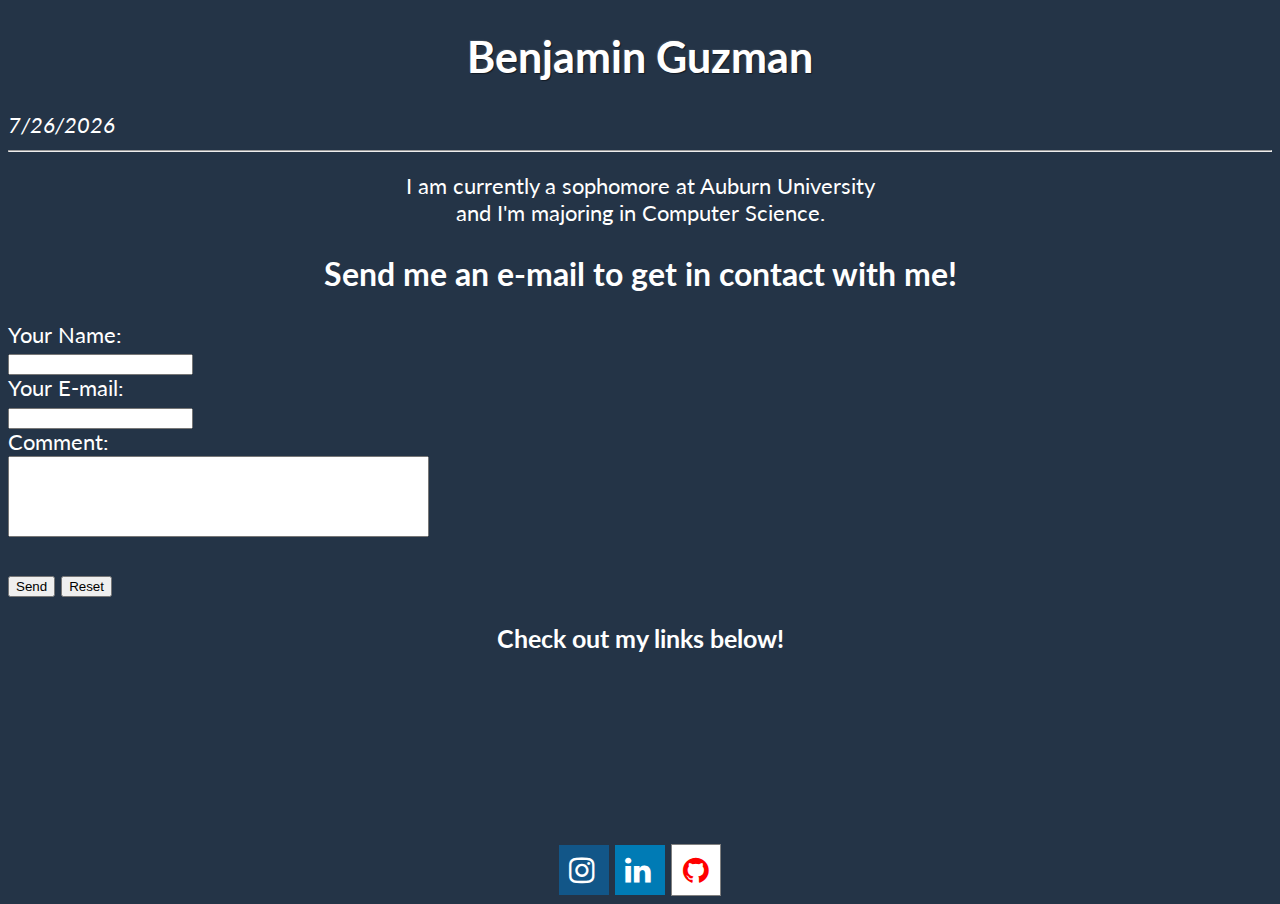
==== index.html @ cd4e42e4 "Fixed comment box error; made it static" ====
<!DOCTYPE html>
<html>
	<head>
		<title>Benjamin Guzman</title>
		<meta name="viewport" content="width=device-width, initial-scale=1">
		<!-- Add icon library -->
		<link rel="stylesheet" href="https://cdnjs.cloudflare.com/ajax/libs/font-awesome/4.7.0/css/font-awesome.min.css">
		<link rel="stylesheet" href="stylesheets/main.css">
		<script src="javascript/main.js"></script>
		<script type="text/javascript">
			function showDate() {
			var d = new Date();
			var curr_date = d.getDate();
			var curr_month = d.getMonth() + 1; //months == zero based
			var curr_year = d.getFullYear();
			document.write( curr_month + "/" + curr_date + "/" + curr_year);
			}
		</script
	</head>
	<body>
		<h1>Benjamin Guzman</h1>
		<i><script type="text/javascript">showDate();</script></i>

		<hr>

		<p> 		I am currently a sophomore at Auburn University<br>
					and I'm majoring in Computer Science.
		</p>

		<h2>Send me an e-mail to get in contact with me!</h2>
		
		
		<form action="https://formspree.io/benguzman1010@gmail.com" method="POST" >
			Your Name:<br>
			<input type="text" name="name"><br>
			Your E-mail:<br>
			<input type="text" name="mail"><br>
			Comment:<br>
			<!-- changed comment box size -->
			<textarea name="comment" cols="50" rows="5" tabindex="52"></textarea><br><br>
			<input type="submit" value="Send">
			<input type="reset" value="Reset">
		</form>
		
		<h3>Check out my links below!</h3>

		<div class ="container2">
		<!-- "target="_blank" added for new tab to open upon clicking-->

		<a href="https://www.instagram.com/benguzman10/" target="_blank" class="fa fa-instagram"></a>
		<a href="https://www.linkedin.com/public-profile/settings?trk=d_flagship3_profile_self_view_public_profile&lipi=urn%3Ali%3Apage%3Ad_flagship3_profile_self_edit_top_card%3B%2FqX2FecERJSENiHmetF2tg%3D%3D" target="_blank" class="fa fa-linkedin"></a>
		<a href="https://github.com/bguzman10" target="_blank" class="fa fa-github"></a>
		</div>

	</body>
</html>
---- stylesheets/main.css ----
@import url(http://fonts.googleapis.com/css?family=Lato:300,400);
@font-face {
	
	font-weight: normal;
	font-style: normal;
	font-family: 'codropsicons';
	src:url('../fonts/codropsicons/codropsicons.eot');
	src:url('../fonts/codropsicons/codropsicons.eot?#iefix') format('embedded-opentype'),
		url('../fonts/codropsicons/codropsicons.woff') format('woff'),
		url('../fonts/codropsicons/codropsicons.ttf') format('truetype'),
		url('../fonts/codropsicons/codropsicons.svg#codropsicons') format('svg');
}

*, *:after, *:before { -webkit-box-sizing: border-box; -moz-box-sizing: border-box; box-sizing: border-box; }
.clearfix:before, .clearfix:after { content: ''; display: table; }
.clearfix:after { clear: both; }


body {
	background-color: #243447;
	color: #fff;
	font-size: 135%;
	line-height: 1.25;
	font-family: 'Lato', 'Avenir Next', Arial, sans-serif;
}

a {
	color: #99cc33;
	text-decoration: none;
	outline: none;
}
p {
		text-align: center;
}

h1 {
		color: #fff;
		text-align: center;
		background: #666666;
		-webkit-background-clip: text;
		-moz-background-clip: text;
		background-clip: text;
		text-shadow: -1px -1px 1px rgba(255,255,255,.1), 1px 1px 1px rgba(0,0,0,.5);
		
}
h2 {
		text-align: center;
}
h3 {
		text-align: center;
}
a {
	color: red;
}

body {
		margin: 10;
		padding: 0;

}
textarea {
	resize: none;
}
/* Style font for icons. */
.fa {
  padding: 10px;
  font-size: 30px;
  width: 50px;
  text-align: left;
  text-decoration: none;

}
.container2{
	text-align: center;
	margin-top: 90px;
}
/* Hover effect. */
.fa:hover {
  opacity: 0.7;
}
/* LinkedIn color. */
.fa-linkedin {
  background: #007bb5;
  color: white;
}
/* IG color. */
.fa-instagram {
	background: #125688;
	color: white;
}
.fa-github {
	border: 0.2px solid grey;
	background: white;
	text-align: center;
	margin-top: 100px;
}
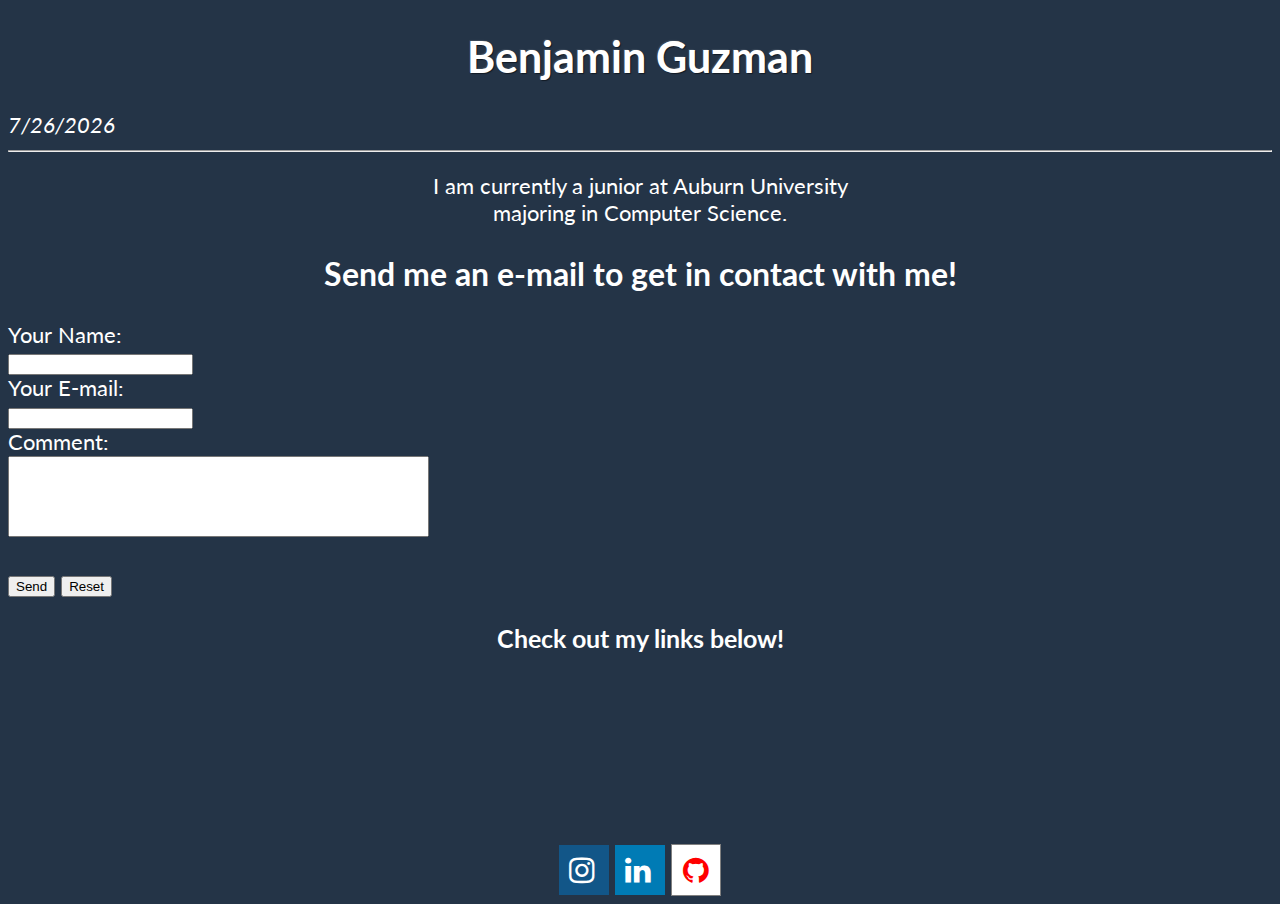
==== commit a3372e99: "Update index.html" ====
--- a/index.html
+++ b/index.html
@@ -23,8 +23,8 @@
 
 		<hr>
 
-		<p> 		I am currently a sophomore at Auburn University<br>
-					and I'm majoring in Computer Science.
+		<p> 		I am currently a junior at Auburn University<br>
+					 majoring in Computer Science.
 		</p>
 
 		<h2>Send me an e-mail to get in contact with me!</h2>
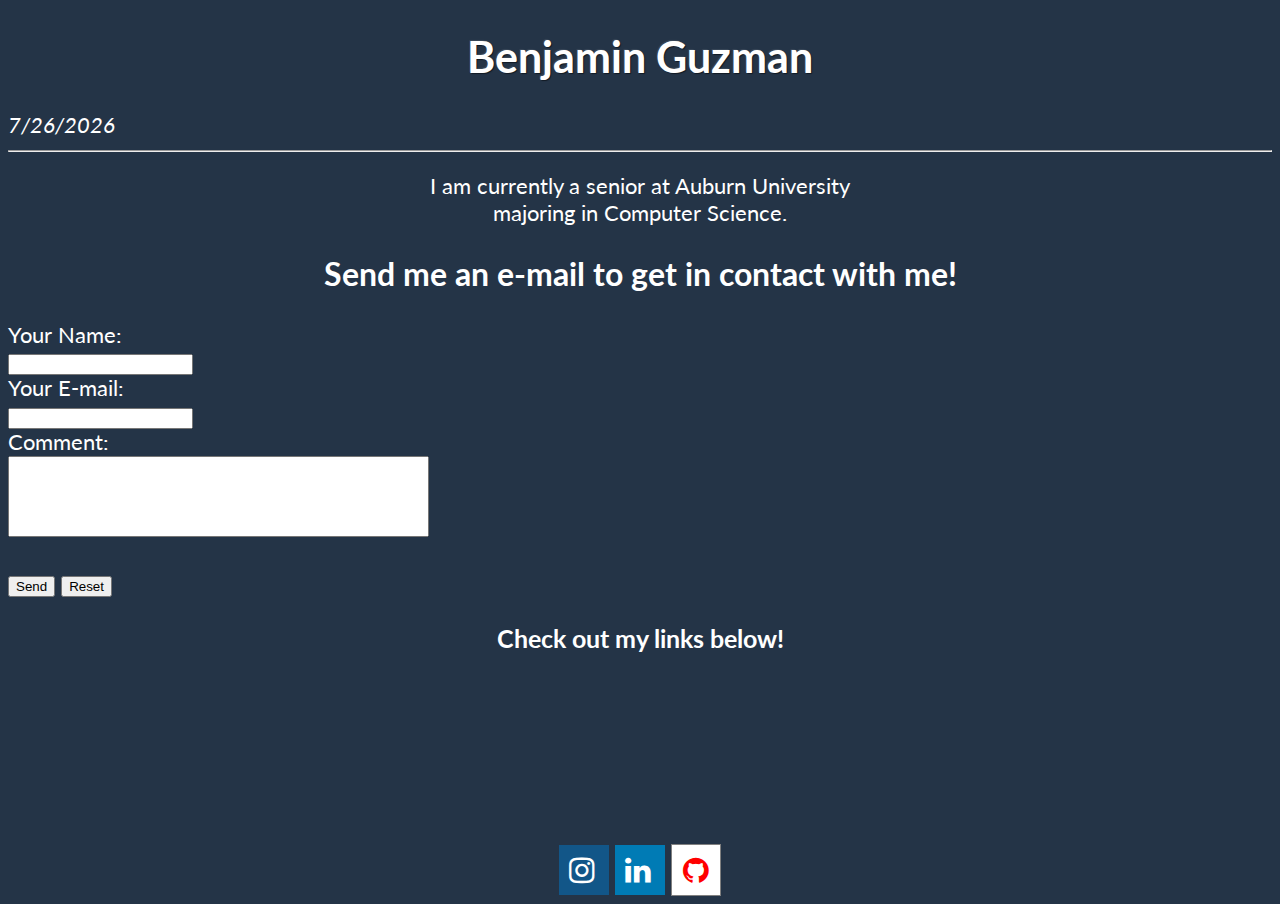
==== commit 7bc908c1: "Update index.html" ====
--- a/index.html
+++ b/index.html
@@ -23,7 +23,7 @@
 
 		<hr>
 
-		<p> 		I am currently a junior at Auburn University<br>
+		<p> 		I am currently a senior at Auburn University<br>
 					 majoring in Computer Science.
 		</p>
 
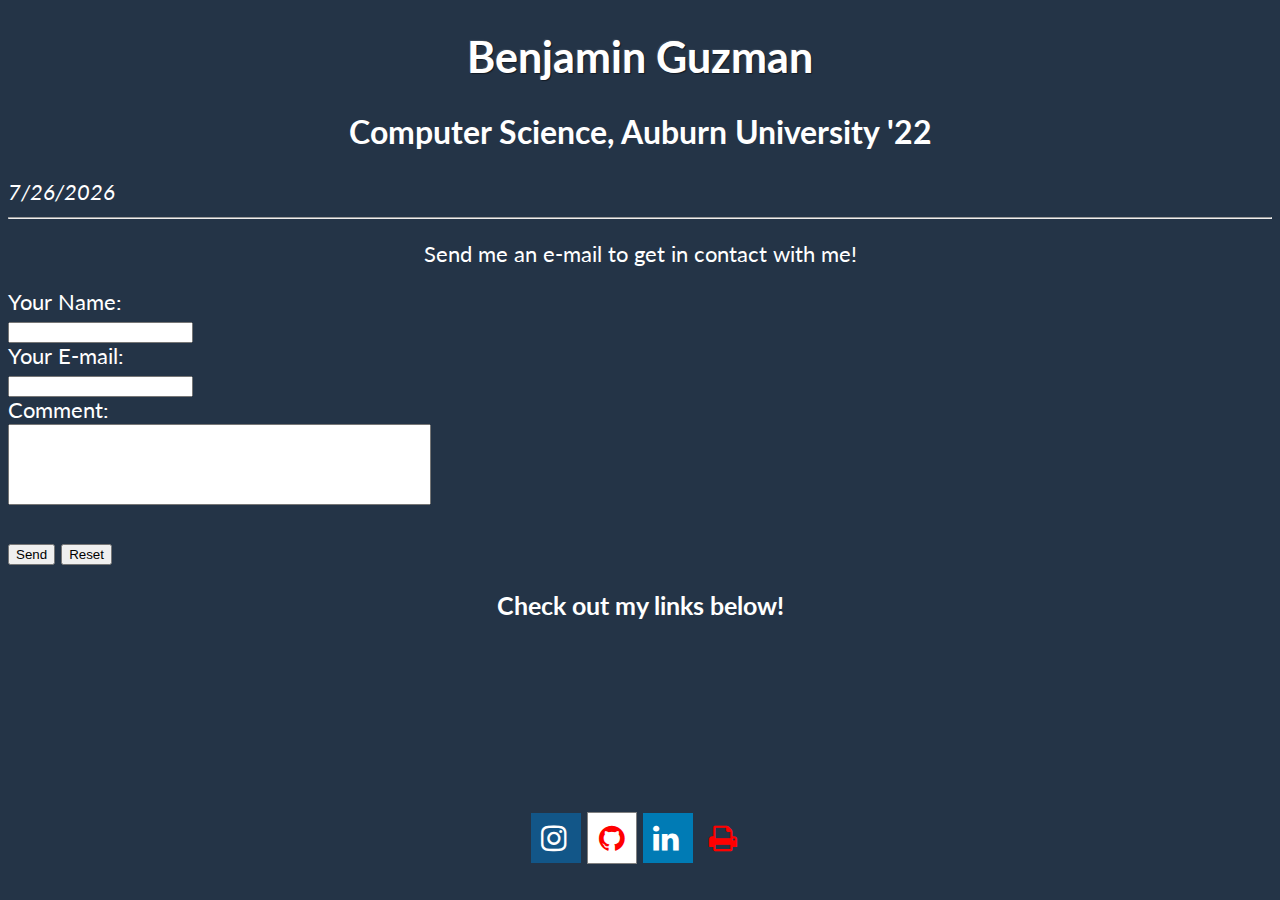
==== commit 403d01e2: "Update index.html" ====
--- a/index.html
+++ b/index.html
@@ -19,15 +19,15 @@
 	</head>
 	<body>
 		<h1>Benjamin Guzman</h1>
+		<h2>Computer Science, Auburn University '22</h2>
 		<i><script type="text/javascript">showDate();</script></i>
 
 		<hr>
 
-		<p> 		I am currently a senior at Auburn University<br>
-					 majoring in Computer Science.
+		<p> 		Send me an e-mail to get in contact with me!
 		</p>
 
-		<h2>Send me an e-mail to get in contact with me!</h2>
+		
 		
 		
 		<form action="https://formspree.io/benguzman1010@gmail.com" method="POST" >
@@ -48,8 +48,9 @@
 		<!-- "target="_blank" added for new tab to open upon clicking-->
 
 		<a href="https://www.instagram.com/benguzman10/" target="_blank" class="fa fa-instagram"></a>
+		<a href="https://github.com/bguzman10" target="_blank" class="fa fa-github"></a>
 		<a href="https://www.linkedin.com/public-profile/settings?trk=d_flagship3_profile_self_view_public_profile&lipi=urn%3Ali%3Apage%3Ad_flagship3_profile_self_edit_top_card%3B%2FqX2FecERJSENiHmetF2tg%3D%3D" target="_blank" class="fa fa-linkedin"></a>
-		<a href="https://github.com/bguzman10" target="_blank" class="fa fa-github"></a>
+		<a href="C:\Users\Evan Guzman\Desktop\bguzman10.github.io-master\Benjamin_Guzman_resume.pdf" target="_blank" class="fa fa-print"></a>
 		</div>
 
 	</body>
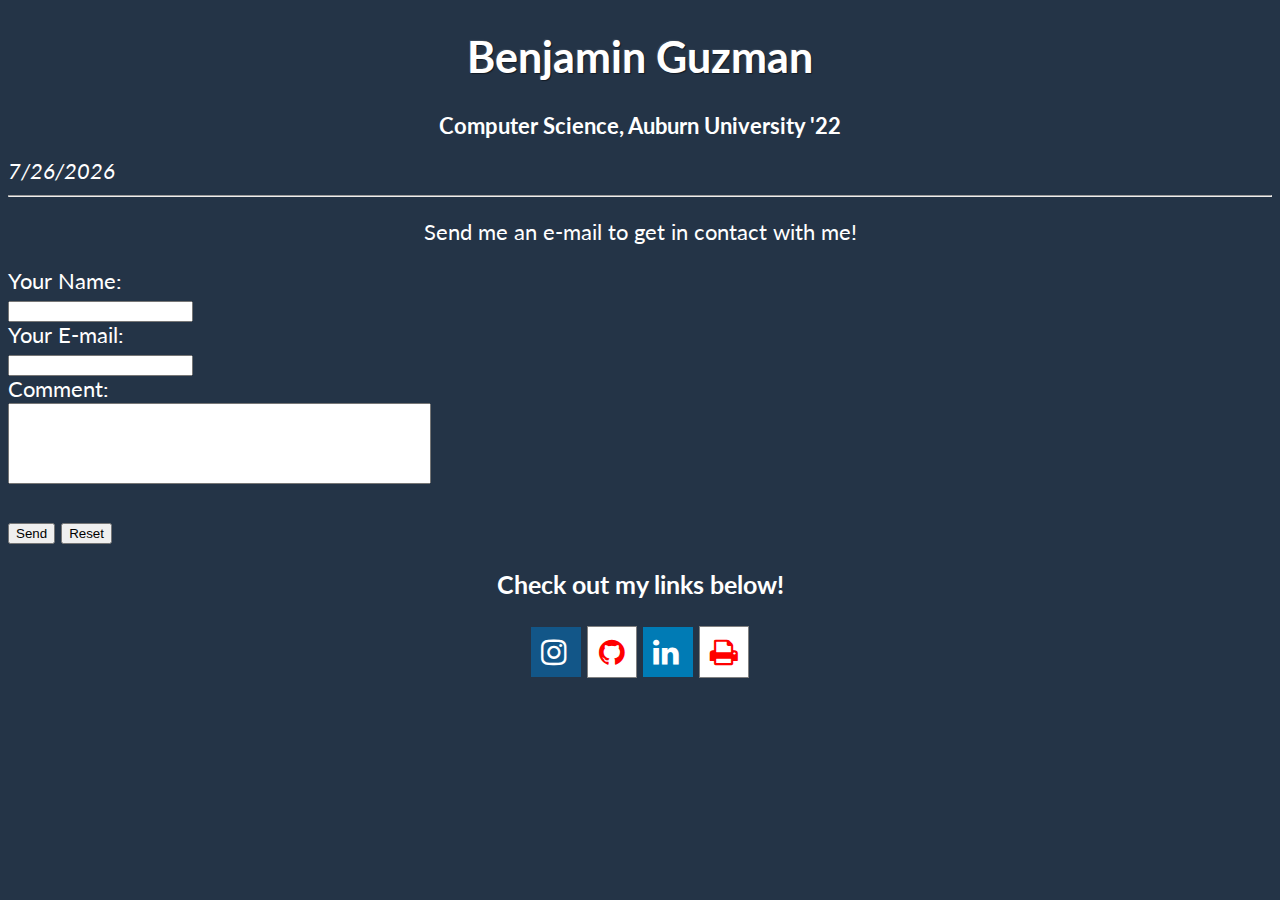
==== commit 43f86481: "Update index.html" ====
--- a/index.html
+++ b/index.html
@@ -50,7 +50,7 @@
 		<a href="https://www.instagram.com/benguzman10/" target="_blank" class="fa fa-instagram"></a>
 		<a href="https://github.com/bguzman10" target="_blank" class="fa fa-github"></a>
 		<a href="https://www.linkedin.com/public-profile/settings?trk=d_flagship3_profile_self_view_public_profile&lipi=urn%3Ali%3Apage%3Ad_flagship3_profile_self_edit_top_card%3B%2FqX2FecERJSENiHmetF2tg%3D%3D" target="_blank" class="fa fa-linkedin"></a>
-		<a href="C:\Users\Evan Guzman\Desktop\bguzman10.github.io-master\Benjamin_Guzman_resume.pdf" target="_blank" class="fa fa-print"></a>
+		<a href="file:///C:\Users\Evan Guzman\Desktop\bguzman10.github.io-master\Benjamin_Guzman_resume.pdf" target="_blank" class="fa fa-print"></a>
 		</div>
 
 	</body>
--- a/stylesheets/main.css
+++ b/stylesheets/main.css
@@ -45,6 +45,7 @@
 }
 h2 {
 		text-align: center;
+		font-size: 22px;
 }
 h3 {
 		text-align: center;
@@ -72,7 +73,7 @@
 }
 .container2{
 	text-align: center;
-	margin-top: 90px;
+	margin-top: -100px;
 }
 /* Hover effect. */
 .fa:hover {
@@ -94,4 +95,10 @@
 	text-align: center;
 	margin-top: 100px;
 }
+.fa-print {
+	border: 0.2px solid grey;
+	background: white;
+	text-align: center;
+	margin-top: 100px;
+}
 
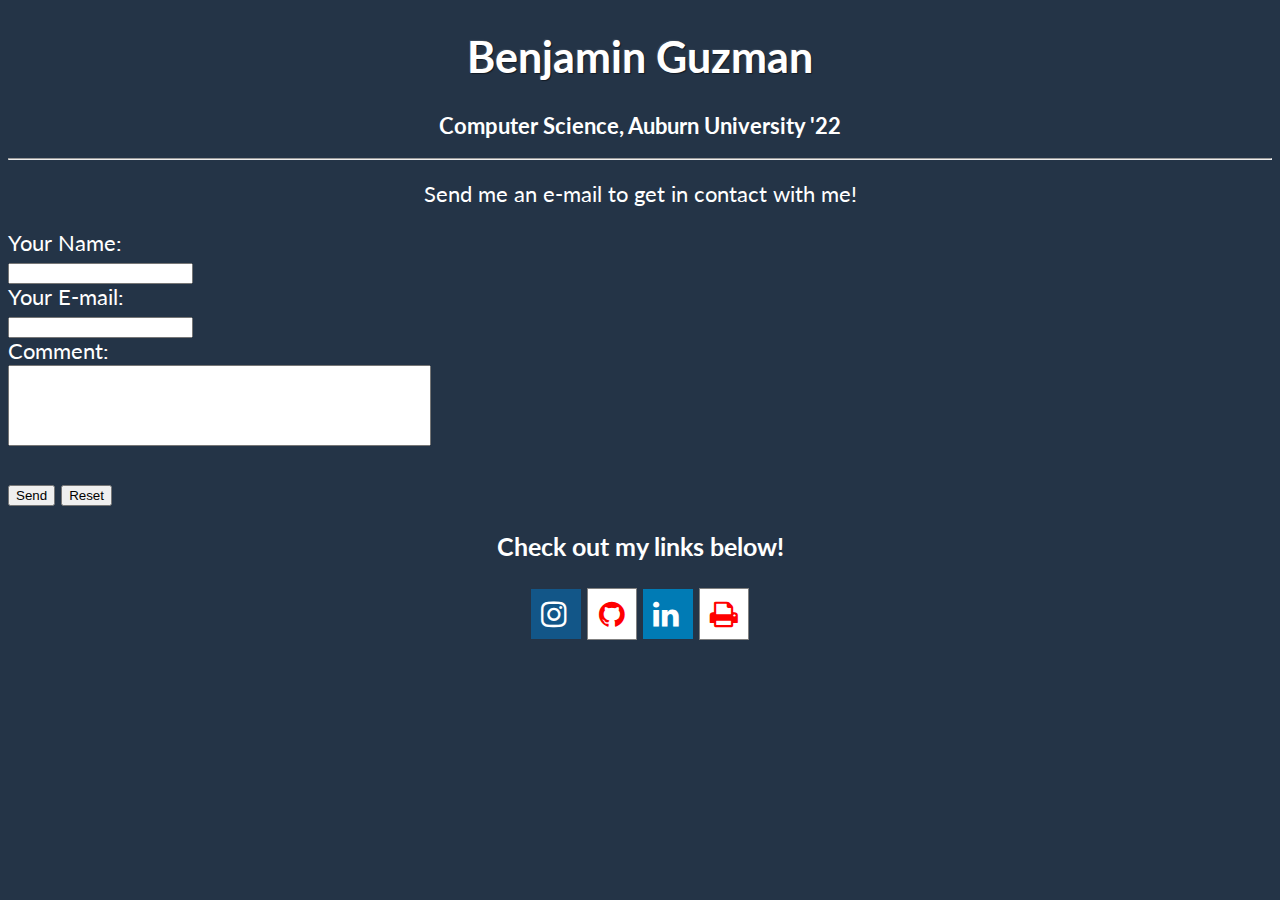
==== commit 13463236: "Remove JS date function" ====
--- a/index.html
+++ b/index.html
@@ -7,20 +7,12 @@
 		<link rel="stylesheet" href="https://cdnjs.cloudflare.com/ajax/libs/font-awesome/4.7.0/css/font-awesome.min.css">
 		<link rel="stylesheet" href="stylesheets/main.css">
 		<script src="javascript/main.js"></script>
-		<script type="text/javascript">
-			function showDate() {
-			var d = new Date();
-			var curr_date = d.getDate();
-			var curr_month = d.getMonth() + 1; //months == zero based
-			var curr_year = d.getFullYear();
-			document.write( curr_month + "/" + curr_date + "/" + curr_year);
-			}
-		</script
+		
 	</head>
 	<body>
 		<h1>Benjamin Guzman</h1>
 		<h2>Computer Science, Auburn University '22</h2>
-		<i><script type="text/javascript">showDate();</script></i>
+		
 
 		<hr>
 
@@ -50,7 +42,7 @@
 		<a href="https://www.instagram.com/benguzman10/" target="_blank" class="fa fa-instagram"></a>
 		<a href="https://github.com/bguzman10" target="_blank" class="fa fa-github"></a>
 		<a href="https://www.linkedin.com/public-profile/settings?trk=d_flagship3_profile_self_view_public_profile&lipi=urn%3Ali%3Apage%3Ad_flagship3_profile_self_edit_top_card%3B%2FqX2FecERJSENiHmetF2tg%3D%3D" target="_blank" class="fa fa-linkedin"></a>
-		<a href="file:///C:\Users\Evan Guzman\Desktop\bguzman10.github.io-master\Benjamin_Guzman_resume.pdf" target="_blank" class="fa fa-print"></a>
+		<a href="Benjamin_Guzman_resume.html" target="_blank" class="fa fa-print"></a>
 		</div>
 
 	</body>
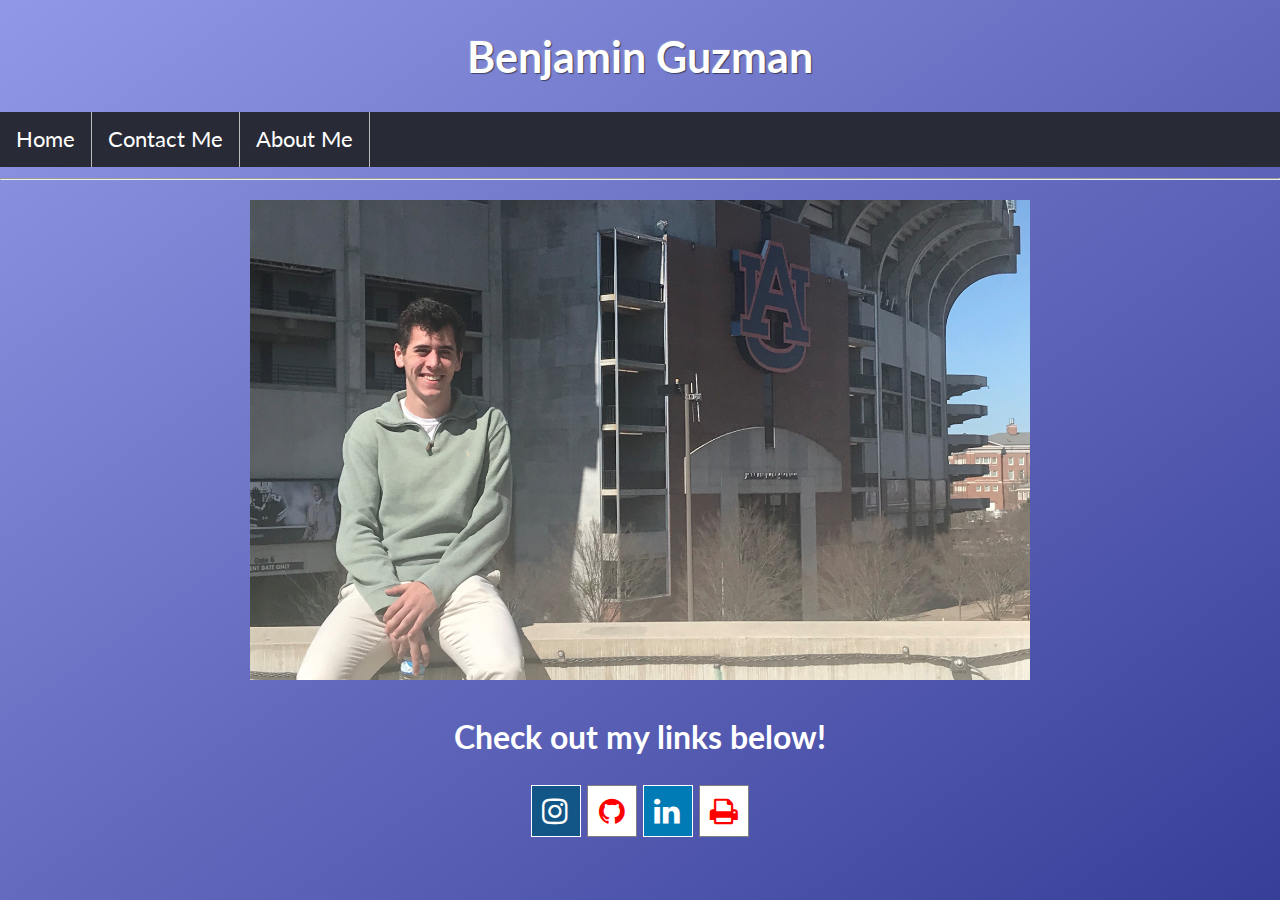
==== commit cd38651a: ".html to .pdf" ====
--- a/index.html
+++ b/index.html
@@ -11,38 +11,33 @@
 	</head>
 	<body>
 		<h1>Benjamin Guzman</h1>
-		<h2>Computer Science, Auburn University '22</h2>
 		
+		<div id = "navbar">
+			<ul>
+				<li><a href = "index.html">Home</a></li>
+				<li><a href = "contact.html">Contact Me</a></li>
+				<li><a href = "aboutme.html">About Me</a></li>
+			</ul>
+		</div>
+		
+		<hr id = "hr1">
 
-		<hr>
-
-		<p> 		Send me an e-mail to get in contact with me!
-		</p>
+		<img id = "img1" src = "images/IMG-1529.jpg">
 
 		
 		
 		
-		<form action="https://formspree.io/benguzman1010@gmail.com" method="POST" >
-			Your Name:<br>
-			<input type="text" name="name"><br>
-			Your E-mail:<br>
-			<input type="text" name="mail"><br>
-			Comment:<br>
-			<!-- changed comment box size -->
-			<textarea name="comment" cols="50" rows="5" tabindex="52"></textarea><br><br>
-			<input type="submit" value="Send">
-			<input type="reset" value="Reset">
-		</form>
 		
-		<h3>Check out my links below!</h3>
+		
+		<h2>Check out my links below!</h3>
 
 		<div class ="container2">
 		<!-- "target="_blank" added for new tab to open upon clicking-->
 
 		<a href="https://www.instagram.com/benguzman10/" target="_blank" class="fa fa-instagram"></a>
 		<a href="https://github.com/bguzman10" target="_blank" class="fa fa-github"></a>
-		<a href="https://www.linkedin.com/public-profile/settings?trk=d_flagship3_profile_self_view_public_profile&lipi=urn%3Ali%3Apage%3Ad_flagship3_profile_self_edit_top_card%3B%2FqX2FecERJSENiHmetF2tg%3D%3D" target="_blank" class="fa fa-linkedin"></a>
-		<a href="Benjamin_Guzman_resume.html" target="_blank" class="fa fa-print"></a>
+		<a href="https://www.linkedin.com/in/benjamin-guzman-806a47172/" target="_blank" class="fa fa-linkedin"></a>
+		<a href="Benjamin_Guzman_resume.pdf" target="_blank" class="fa fa-print"></a>
 		</div>
 
 	</body>
--- a/stylesheets/main.css
+++ b/stylesheets/main.css
@@ -1,4 +1,7 @@
 @import url(http://fonts.googleapis.com/css?family=Lato:300,400);
+@import url('https://fonts.googleapis.com/css2?family=Roboto:wght@300;400;500&display=swap');
+
+
 @font-face {
 	
 	font-weight: normal;
@@ -17,15 +20,21 @@
 
 
 body {
-	background-color: #243447;
+	background: linear-gradient(to left top, #373e98, #9198e5);
+	/* background-image: "images/IMG-1529.jpg" */
 	color: #fff;
 	font-size: 135%;
 	line-height: 1.25;
 	font-family: 'Lato', 'Avenir Next', Arial, sans-serif;
+	margin: 0;
+	padding: 0;
+	min-height: 100%;
+	background-repeat: no-repeat;
+    background-attachment: fixed;
 }
 
-a {
-	color: #99cc33;
+ a {
+	color: #FF0000;
 	text-decoration: none;
 	outline: none;
 }
@@ -43,22 +52,95 @@
 		text-shadow: -1px -1px 1px rgba(255,255,255,.1), 1px 1px 1px rgba(0,0,0,.5);
 		
 }
+
 h2 {
-		text-align: center;
-		font-size: 22px;
+	text-align: center;
 }
 h3 {
-		text-align: center;
-}
-a {
-	color: red;
+	text-align: center;
 }
 
-body {
-		margin: 10;
-		padding: 0;
+#about_h3 {
+	
+	
+	position: relative;
+	top: 100px;
+}
+
+#hr1 {
+	height: .5px;
+}
+
+#img1 {
+	width:800px;
+	height: 500px;
+	margin-right: auto;
+	margin-left: auto;
+	padding: 10px;
+	display: block;
+}
+.about img {
+	width: 300px;
+	height: 400px;
+	margin-right: 10px;
+	float: left;
+	padding: 10px;
+	display: block;
+}
+
+.about p {
+	
+	padding-left: 10px;
+	margin-left: 5em;
+	line-height: 150%;
+	
+	
+}
+
+#form1 {
+	margin: auto;
+	width: 50%;
+	border: 5px solid white;
+	padding: 10px;
+	background-color: #F6E4D1; 
+	color: #282A35;
+	
+}
+
+#navbar ul {
+	margin: 0; 
+	padding: 0; 
+	list-style-type: none; 
+	text-align: center; 
+	background-color: #282A35; 
+	color: #fff;
+	overflow: hidden;
+	
+}
+
+#navbar ul li {
+	float: left;
+	border-right: .5px solid #bbb;
+
+
+	
+}
+
+
+
+#navbar ul li a {
+	text-decoration: none;
+	display: block;
+	padding: 14px 16px;
+	color: white;
 
 }
+
+#navbar ul li a:hover{
+	color: #000;
+	background-color: #fff;
+}
+
 textarea {
 	resize: none;
 }
@@ -71,6 +153,12 @@
   text-decoration: none;
 
 }
+
+#about_container {
+	position: relative;
+	top: 100px;
+}
+
 .container2{
 	text-align: center;
 	margin-top: -100px;
@@ -81,11 +169,13 @@
 }
 /* LinkedIn color. */
 .fa-linkedin {
+  border: 0.5px solid white;	
   background: #007bb5;
   color: white;
 }
 /* IG color. */
 .fa-instagram {
+	border: 0.5px solid white;
 	background: #125688;
 	color: white;
 }
